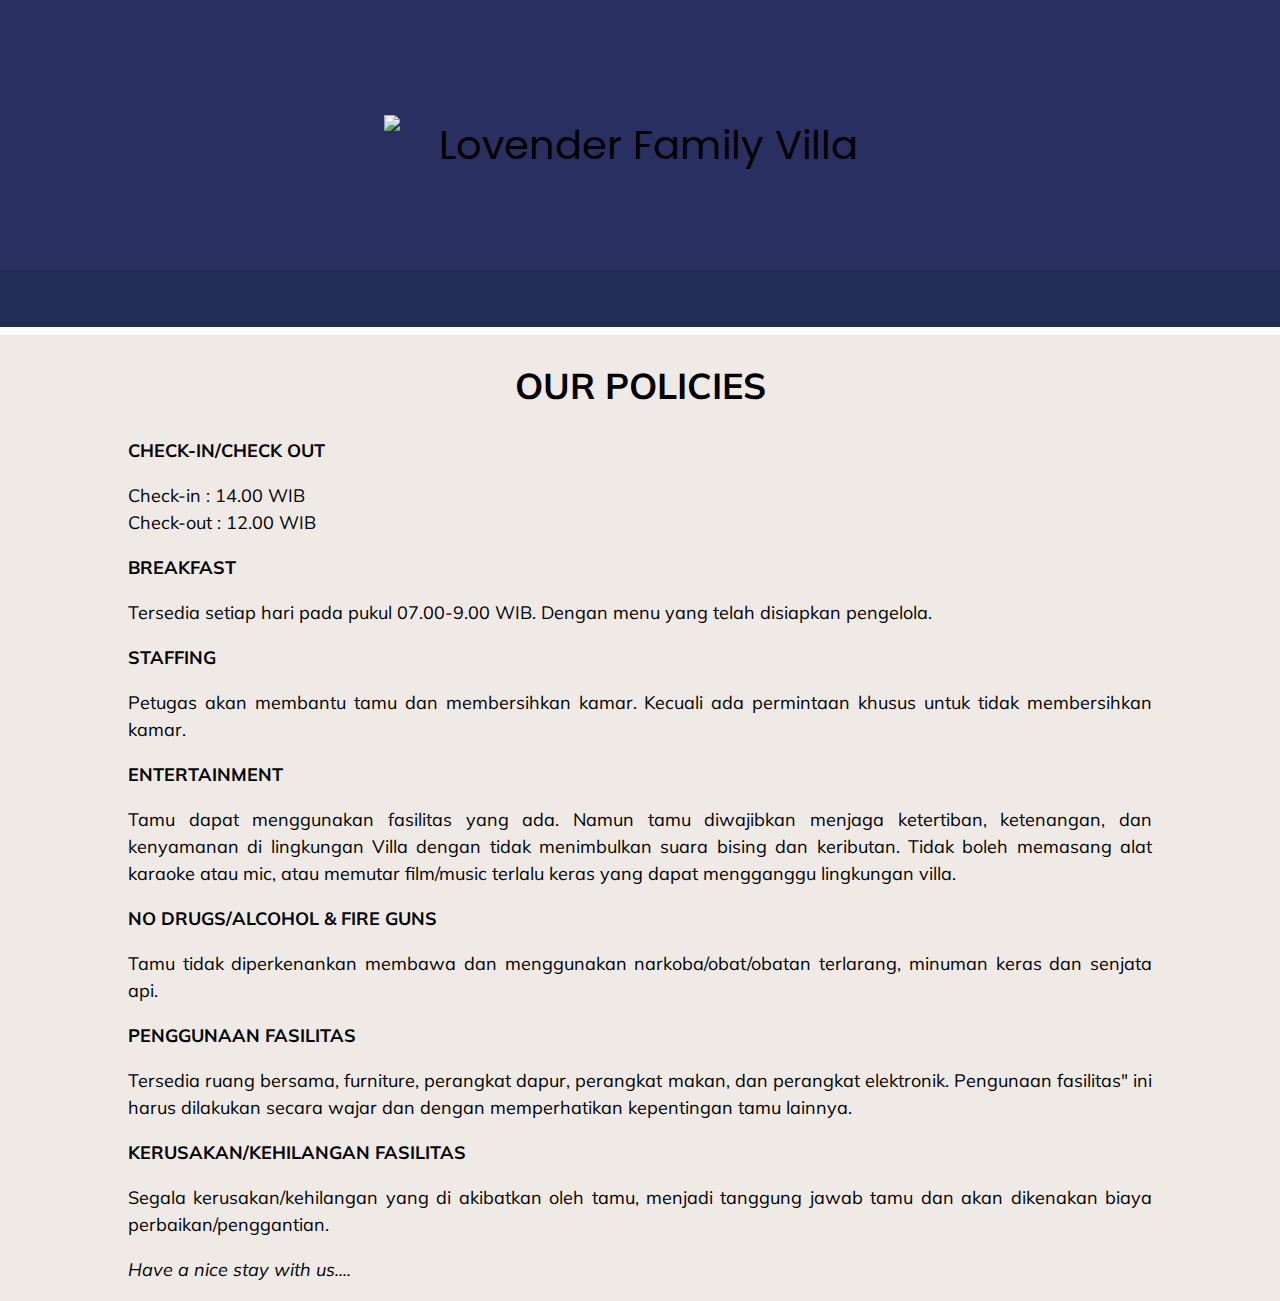
==== policies.html @ 02583460 "Update policies.html" ====
<!DOCTYPE html>
<html lang="en">
<head>
  <meta charset="UTF-8">
  <meta name="viewport" content="width=device-width, initial-scale=1.0">
  <link rel="stylesheet" href="style.css">
  <link rel="stylesheet" href="https://fonts.googleapis.com/css2?family=Poppins:wght@400;700&display=swap">
  <link rel="stylesheet" href="https://fonts.googleapis.com/css2?family=Mulish:wght@400;700&display=swap">
  <link rel="stylesheet" href="https://fonts.googleapis.com/css2?family=Material+Symbols+Outlined:opsz,wght,FILL,GRAD@20..48,100..700,0..1,-50..200" />
  <link rel="stylesheet" href="https://cdnjs.cloudflare.com/ajax/libs/fancybox/3.5.7/jquery.fancybox.min.css">
  <script src="https://code.jquery.com/jquery-3.6.4.min.js"></script>
  <script src="https://cdnjs.cloudflare.com/ajax/libs/fancybox/3.5.7/jquery.fancybox.min.js"></script>
  <title>LOVENDER POLICIES</title>
   <link rel="icon" type="image/x-icon" href="https://raw.githubusercontent.com/yuiyeyo/Lovender/main/lovender%20asset/favicon-32x32.png">
</head>
<body>

  <header style="position: relative; text-align: center;" id="home">
     <img src="https://raw.githubusercontent.com/yuiyeyo/Lovender/main/lovender%20asset/silhouette.png" style="opacity: 0.3; width: 100%; position: absolute; bottom:0; left: 50%; transform: translateX(-50%);">
      <img src="https://raw.githubusercontent.com/yuiyeyo/Lovender/main/lovender%20asset/Family%20Villa%20%26%20Self%20Photo%20logo%20transparant_putih.png" alt="Lovender Family Villa" style="width: 40%; position: absolute; top: 50%; left: 50%; transform: translate(-50%, -50%);">
  </header>
  <div class="burgermenu-button" onclick="toggleMenu()" id="burgerButton">
      <span class="material-symbols-outlined" style="color:#EFEAE6; transform: translate(0%, 25%);">menu</span>
    </div>

    <div class="burgermenu-overlay" id="menuOverlay">
      <div class="menu-item" onclick="navigateTo('index', 'home')">Home</div>
      <p></p>
      <div class="menu-item" onclick="navigateTo('index', 'facilities')">Facilities</div>
      <p></p>
      <div class="menu-item" onclick="navigateTo('index', 'rooms')">Rooms</div>
      <p></p>
      <div class="menu-item" onclick="navigateTo('index', 'review')">Reviews</div>
      <p></p>
      <div class="menu-item" onclick="navigateTo('index', 'rates')">Rates</div>
      <p></p>
      <div class="menu-item" onclick="navigateTo('policies')">Policies</div>
      <p></p>
      <div class="menu-item" onclick="navigateTo('index', 'contact')">Contact</div>

  </div>
  
  <nav id="sticky-menu">
    <p></p>
    <a href="index.html#home">HOME</a>
    <a href="index.html#facilities">FACILITIES</a>
    <a href="index.html#rooms">ROOMS</a>
    <a href="index.html#review">REVIEWS</a>
    <a href="index.html#rates">RATES</a>
    <a href="policies.html">POLICY</a>
    <a href="index.html#contact">CONTACT</a>
    <p></p>
  </nav>


  <nav class="additional-header" id="addhead"><p><br></p></nav>

  <div class="content-container">
    <div class="section-nine">
      <p></p>
      <h1 style="font-size 30px; font-weight: 700; text-align: center;">OUR POLICIES</h1>
      <p><strong>CHECK-IN/CHECK OUT</strong></P
      <p>Check-in : 14.00 WIB<br>Check-out : 12.00 WIB</p>

      <p><strong>BREAKFAST</strong></p>
      <p>Tersedia setiap hari pada pukul 07.00-9.00 WIB. Dengan menu yang telah disiapkan pengelola.</p>

      <p><strong>STAFFING</strong></p>
      <p>Petugas akan membantu tamu dan membersihkan kamar. Kecuali ada permintaan khusus untuk tidak membersihkan kamar.</p>

      <p><strong>ENTERTAINMENT</strong></P>
      <p>Tamu dapat menggunakan fasilitas yang ada. Namun tamu diwajibkan menjaga ketertiban, ketenangan, dan kenyamanan di lingkungan Villa dengan tidak menimbulkan suara bising dan keributan. Tidak boleh memasang alat karaoke atau mic, atau memutar film/music terlalu keras yang dapat mengganggu lingkungan villa.</p>

      <p><strong>NO DRUGS/ALCOHOL & FIRE GUNS</strong></p>
      <p>Tamu tidak diperkenankan membawa dan menggunakan narkoba/obat/obatan terlarang, minuman keras dan senjata api.</p>

      <p><strong>PENGGUNAAN FASILITAS</strong></p>
      <p>Tersedia ruang bersama, furniture, perangkat dapur, perangkat makan, dan perangkat elektronik. Pengunaan fasilitas" ini harus dilakukan secara wajar dan dengan memperhatikan kepentingan tamu lainnya.</p>

      <p><strong>KERUSAKAN/KEHILANGAN FASILITAS</strong></p>
      <p>Segala kerusakan/kehilangan yang di akibatkan oleh tamu, menjadi tanggung jawab tamu dan akan dikenakan biaya perbaikan/penggantian.</p>

      <p><em>Have a nice stay with us....</em><p>

      <p>Lovender Family Villa Bandung Management</p>
      </div>
  </div>

    <footer>
      <!-- Footer content goes here -->
    </footer>
    <script src="script.js"></script>
    <script async src="https://maps.googleapis.com/maps/api/js?key=AIzaSyB6mv23tBZp1jvcGF51ldilvm_eWgnUay4&callback=console.debug&libraries=maps,marker&v=beta">
    <script src="https://code.jquery.com/jquery-3.6.4.min.js"></script>
    <script src="https://cdnjs.cloudflare.com/ajax/libs/fancybox/3.5.7/jquery.fancybox.min.js"></script>
  <script>
      window.addEventListener("scroll", function () {
          var menu = document.getElementById("sticky-menu");
          var header = document.querySelector("header");

          // Add the "sticky" class when scrolling past the header
          if (window.scrollY > header.offsetHeight) {
              menu.classList.add("sticky");
          } else {
              menu.classList.remove("sticky");
          }
      });
  </script>
  </body>
</html>
---- style.css ----
body {
  margin: 0;
  padding: 0;
  font-family: 'Poppins', sans-serif;
}

header {
  /*background: url('https://raw.githubusercontent.com/yuiyeyo/Lovender/main/lovender%20asset/header.png') no-repeat center center fixed;*/
  background-size: contain;
  background-color: #2A2F62;
  overflow-x: hidden;
  width: 100%;
  height: 30vh;
  padding-bottom: 20px;
  text-align: center;
  color: #000;
  font-size: 40px;
  line-height: 1.5;
}

.burgermenu-button {
  display:none;
    position: fixed;
  text-align: center;
  width:10vw;
  height: 10vw;
    top: 10px;
    right: 10px;
    background-color: #2A2F62;
    color: #fff;
    cursor: pointer;
  z-index: 1000;
}
@media only screen and (max-width: 600px) {
     .burgermenu-button {
       display: block;
     }
 }

.burgermenu-overlay {
    display: none;
    position: fixed;
    top: 10vw;
    right: 10vw;
    background-color: #555;
    color: #fff;
    padding: 10px;
    box-shadow: 0 2px 5px rgba(0, 0, 0, 0.2);
  z-index: 999;
}

.burgermenu-item {
    padding: 8px;
    cursor: pointer;
}

.burgermenu-item:hover {
    background-color: #777;
}


nav {
    background-color: #232B57;
    color: #EFEAE6;
    text-align: center;
    position: absolute;
    top: 30vh; /* Set the height of your header */
    width: 100%;
    z-index: 1000;
}

@media only screen and (max-width: 600px) {
     nav {
       display: none;
     }
 }

#sticky-menu a {
    margin: 15px;
    text-decoration: none;
    color: #EFEAE6;
    cursor: pointer;
}


#sticky-menu a:hover {
    text-decoration: underline;
}

.sticky {
    position: fixed;
    top: 0;
    width: 100%;
}

.content-container {
  position: relative;
  overflow-y: auto; 
}

.section-one {
  overflow-x: hidden;
  position: relative;
  overflow-y: hidden; 
  padding: 0px;
  height: 30vh;
  font-family: 'Mulish', sans-serif;
  text-align: left;
  background-color: #EFEAE6;
  font-size: 18px;
  line-height: 1.5;
}

.topgallery-container {
    overflow: hidden;
    width: 100%;
}

.topgallery {
    display: flex;
  flex-direction: row;
    transition: transform 1s ease;
}
.topgallery img {
    width: auto; 
    height: auto;
  max-height: 200px;
  max-width: 100%;
}

.section-two {
  overflow-x: hidden;
  position: relative;
  overflow-y: hidden; 
  padding: 0px;
  height: 900px;
  font-family: 'Mulish', sans-serif;
  text-align: center;
  color: #000;
  background-color: #EFEAE6;
  font-size: 18px;
  line-height: 1.5;

}
.material-symbols-outlined {
  font-size: 75px;
  font-variation-settings:
    'FILL' 0,
    'wght' 400,
    'GRAD' 0,
    'opsz' 24;
  color: #000; /* Set the color you want */
}
span.size-40 {
  font-size: 60px;
  font-variation-settings: 'OPSZ' 60;
}

.fasilitas-container {
  position: absolute;
  text-align: center;
  font-size:18px;
  flex: 1;
  color:#000;
  padding-right: 20px;
}


.additional-icons img{
  height: 60px;
  width:auto;
  background-size: cover;
  background-repeat: no-repeat;
  position: absolute;
  transform: translateX(-50%);
  top: 530px;
}

.section-three {
  overflow-x: hidden;
  position: relative;
  overflow-y: hidden; 
  padding-top: 10%;
  padding-left: 10%;
  padding-right:10%
  width: 100%;
  min-width: 100%;
  min-height: 900px;
  max-width: 900px;
  height: 900px;
  font-family: 'Mulish', sans-serif;
  text-align: center;
  color: #000;
  background-color: #EFEAE6;
  font-size: 18px;
  line-height: 1.5;
}

@media only screen and (max-width: 768px) {
     .section-three {
       padding:0px;
       min-height:400px;
     }
 }




.living-room img {
    width: 33%; 
    height: auto;
    opacity: 1;
    transition: opacity 1s ease-in-out;
}


.living-room-text{
  width:33%;
  height: auto;
  position: absolute; 
  left: 50%;
  top: 85%;
  color: #EEE5E9;
  z-index: 10;
  font-size: 20px; 
  letter-spacing: 1.5px; 
  font-weight: 700; 
  transform: translateX(-151%);
 }

@media only screen and (max-width: 768px) {
     .living-room-text {
       max-width: 30vw;
         left: 33%;
       transform: translateX(-100%);
         font-size: 10px;
       text-shadow: 1px 1px 1px rgba(0, 0, 0, 0.8);
     }
}
      



  .living-room a {
      display: block;
      top: 0;
      left: 0;
      /*transform: translateY(20px);*/
      opacity: 1;
      transition: transform 1s ease-in-out, opacity 1s ease-in-out;
  }

  .living-room a.active img {
      /*transform: translateY(0);*/
      opacity: 1;
  }


.dining-room img {
  width: 33%; 
  height: auto;
  opacity: 1;
  transition: opacity 1s ease-in-out;
}

.dining-room-text{
width:33%;
height: auto;
position: absolute;
left: 50%;
color: #EEE5E9;
top: 85%;
z-index: 10;font-size: 20px; letter-spacing: 1.5px; 
font-weight: 700; 
transform: translateX(-50%);
}

@media only screen and (max-width: 768px) {
     .dining-room-text {
       max-width: 30vw;
         left: 50%;
       transform: translateX(-50%);
         font-size: 10px;
       text-shadow: 1px 1px 1px rgba(0, 0, 0, 0.8);
     }
 }



.dining-room a {
    display: block;
    top: 0;
    left: 0;
    /*transform: translateY(20px);*/
    opacity: 1;
    transition: transform 1s ease-in-out, opacity 1s ease-in-out;
}

.dining-room a.active img {
    /*transform: translateY(0);*/
    opacity: 1;
}





.gazebo img {
  width: 34%; 
  overflow-y: hidden;
  height: auto;
  opacity: 1;
  transition: opacity 1s ease-in-out;
}

.gazebo-text{
width:33%;
height: auto;
  position: absolute; left: 50%; top: 85%; z-index: 10;font-size: 20px; letter-spacing: 1.5px; font-weight: 700; transform: translateX(50%); color:#EEE5E9
}
@media only screen and (max-width: 768px) {
     .gazebo-text {
       max-width: 30vw;
         left: 53%;
       transform: translateX(50%);
         font-size: 10px;
       text-shadow: 1px 1px 1px rgba(0, 0, 0, 0.8);
     }
 }

.gazebo a {
    display: block;
    top: 0;
    left: 0;
    /*transform: translateY(20px);*/
    opacity: 1;
    transition: transform 1s ease-in-out, opacity 1s ease-in-out;
}

.gazebo a.active img {
    /*transform: translateY(0);*/
    opacity: 1;
}

  .famroom img {
    width: 100%; 
    height: auto;
    opacity: 1;
    transition: opacity 1s ease-in-out;
  }

  .famroom-text{
  width:100%;
  height: auto;
    position: absolute; left: 50%; top: 85%; color: #EEE5E9; z-index: 10;font-size: 20px; letter-spacing: 1.5px; font-weight: 700; transform: translateX(-50%); 
  }

@media only screen and (max-width: 768px) {
     .famroom-text {
       max-width: 100vw;
         left: 50%;
       transform: translateX(-50%);
         font-size: 10px;
       text-shadow: 1px 1px 1px rgba(0, 0, 0, 0.8);
     }
 }


  .famroom a {
      display: block;
      top: 0;
      left: 0;
      /*transform: translateY(20px);*/
      opacity: 1;
      transition: transform 1s ease-in-out, opacity 1s ease-in-out;
  }

  .famroom a.active img {
      /*transform: translateY(0);*/
      opacity: 1;
  }

.bedroom img {
  width: 66%; 
  height: auto;
  opacity: 1;
  transition: opacity 1s ease-in-out;
  }

.bedroom-text{
width: 66%;
height: auto;
  position: absolute; left: 50%; top: 80%; color: #EEE5E9; z-index: 10;font-size: 20px; letter-spacing: 1.5px; font-weight: 700; transform: translateX(-75%); 
}
@media only screen and (max-width: 600px) {
     .bedroom-text {
       max-width: 100vw;
         left: 50%;
       transform: translateX(-75%);
       top: 85%;
         font-size: 10px;
       text-shadow: 1px 1px 1px rgba(0, 0, 0, 0.8);
     }
 }

.bedroom a {
    display: block;
    top: 0;
    left: 0;
    /*transform: translateY(20px);*/
    opacity: 1;
    transition: transform 1s ease-in-out, opacity 1s ease-in-out;
}

.bedroom a.active img {
    /*transform: translateY(0);*/
    opacity: 1;
}




.bathroom img {
  width: 34%; 
  height: auto;
  opacity: 1;
  transition: opacity 1s ease-in-out;
}

.bathroom-text{
  width:33%;
  height: auto;
  position: absolute; left: 50%; top: 80%; color: #EEE5E9; z-index: 10;font-size: 20px; letter-spacing: 1.5px; font-weight: 700; transform: translateX(50%);
}

@media only screen and (max-width: 600px) {
     .bathroom-text {
       max-width: 100vw;
       top: 85%;
         left: 50%;
       transform: translateX(50%);
         font-size: 10px;
       text-shadow: 1px 1px 1px rgba(0, 0, 0, 0.8);
     }
 }

.bathroom a {
    display: block;
    top: 0;
    left: 0;
    /*transform: translateY(20px);*/
    opacity: 1;
    transition: transform 1s ease-in-out, opacity 1s ease-in-out;
}

.bathroom a.active img {
    /*transform: translateY(0);*/
    opacity: 1;
}

.slideshow-container {
  position: relative;
  overflow-y: hidden; 
  overflow-x: hidden;
  padding: 0;
  width: 80%;
  height: 250px;
  font-family: 'Mulish', sans-serif;
  text-align: center;
  color: #EEE5E9;
  background-color: #000;
  font-size: 18px;
  line-height: 1.5;
}


.section-four {
  overflow-x: hidden;
  position: relative;
  overflow-y: hidden;
  height: auto;
  padding-left: 10%;
  padding-right:10%;
  padding-bottom: 5%;
  font-family: 'Mulish', sans-serif;
  text-align: justify;
  color: #000;
  background-color: #EFEAE6;
  font-size: 18px;
  line-height: 1.5;
  min-height: 10px;
}

.section-five {
  overflow-x: hidden;
  position: relative;
  overflow-y: hidden;
  padding-left: 10%;
  padding-right: 10%;
  padding-bottom: 5%;
  height: 450px;
  font-family: 'Mulish', sans-serif;
  text-align: center;
  color: #000;
  background-color: #EFEAE6;
  font-size: 18px;
  line-height: 1.5;
}

.section-six {
  overflow-x: hidden;
  position: relative;
  overflow-y: hidden;
  padding-left: 10%;
  padding-right:10%;
  height:600px;
  font-family: 'Mulish', sans-serif;
  text-align: center;
  color: #000;
  background-color: #EFEAE6;
  font-size: 18px;
  line-height: 1.5;
}

.section-seven {
  overflow-x: hidden;
  position: relative;
  overflow-y: hidden;
  padding-left: 10%;
  padding-right:10%;
  height: 450px;
  font-family: 'Mulish', sans-serif;
  text-align: center;
  color: #000;
  background-color: #EFEAE6;
  font-size: 18px;
  line-height: 1.5;
}
.section-eight {
  overflow-x: hidden;
  position: relative;
  overflow-y: hidden;
  padding-left: 10%;
  padding-right:10%;
  height: 450px;
  font-family: 'Mulish', sans-serif;
  text-align: center;
  color: #000;
  background-color: #EFEAE6;
  font-size: 18px;
  line-height: 1.5;
}
.section-nine {
  overflow-x: hidden;
  top: 5vh;
  position: relative;
  overflow-y: hidden;
  padding-left: 10%;
  padding-right:10%;
  height: auto;
  font-family: 'Mulish', sans-serif;
  text-align: justify;
  color: #000;
  background-color: #EFEAE6;
  font-size: 18px;
  line-height: 1.5;
}

gmp-map {
  height: 100%;
}

.review {
    text-align: center;
}

.review-container {
    display: flex;
    justify-content: space-between;
    align-items: center;
    margin: 20px 0;
}

.review img {
    max-width: 500px;
    display: none;
  position: absolute; 
  width: 60vw; 
  left: 50%; 
  top: 30%; 
  transform: translateX(-50%);
}

@media only screen and (max-width: 768px) {
     .review img {
       top: 15%;
       width: 100%;
     }
}

.prev-btn{
  margin-right: 10px;
    font-size: 24px;
    cursor: pointer;
  position:absolute; left: 15%; top: 55%; transform: translateX(-50%);
}

.next-btn 
{
    font-size: 24px;
    cursor: pointer;
  position:absolute; left: 85%; top: 55%; transform: translateX(-50%);
}






@media only screen and (max-width: 768px) {
 
  header {
    height: 10vh; 
    font-size: 24px;
  }
  nav {
      top: 11vh; 
      font-size: 10px;
  }

  span.size-40 {
    font-size: 50px;
    font-variation-settings: 'OPSZ' 50;
  }
  


  .additional-icons img{
    height: 50px;
    width:auto;
    background-size: cover;
    background-repeat: no-repeat;
    position: absolute;
    transform: translateX(-50%);
    top: 530px;
  }

  .section-three,
  .section-four{
    height: auto;
    font-size:16px;

  }

  .section-six{
    height:450px;
  }

  .slideshow-container {
    width:100%;
    min-height: 30vw;
    max-height: 30vw;
  }

  .living-room-text,
  .famroom-text,
  .dining-room-text,
  .gazebo-text,
  .bedroom-text,
  .bathroom-text {
    font-size: 8px; 
  }

  .section-nine
  {
    top:0vh;
  }

  .prev-btn{
    left: 5%;
     top: 35%;
    font-size: 10px;
   } 
  
  .next-btn {
    left: 95%;
     top: 35%;
    font-size: 10px;
   }

}
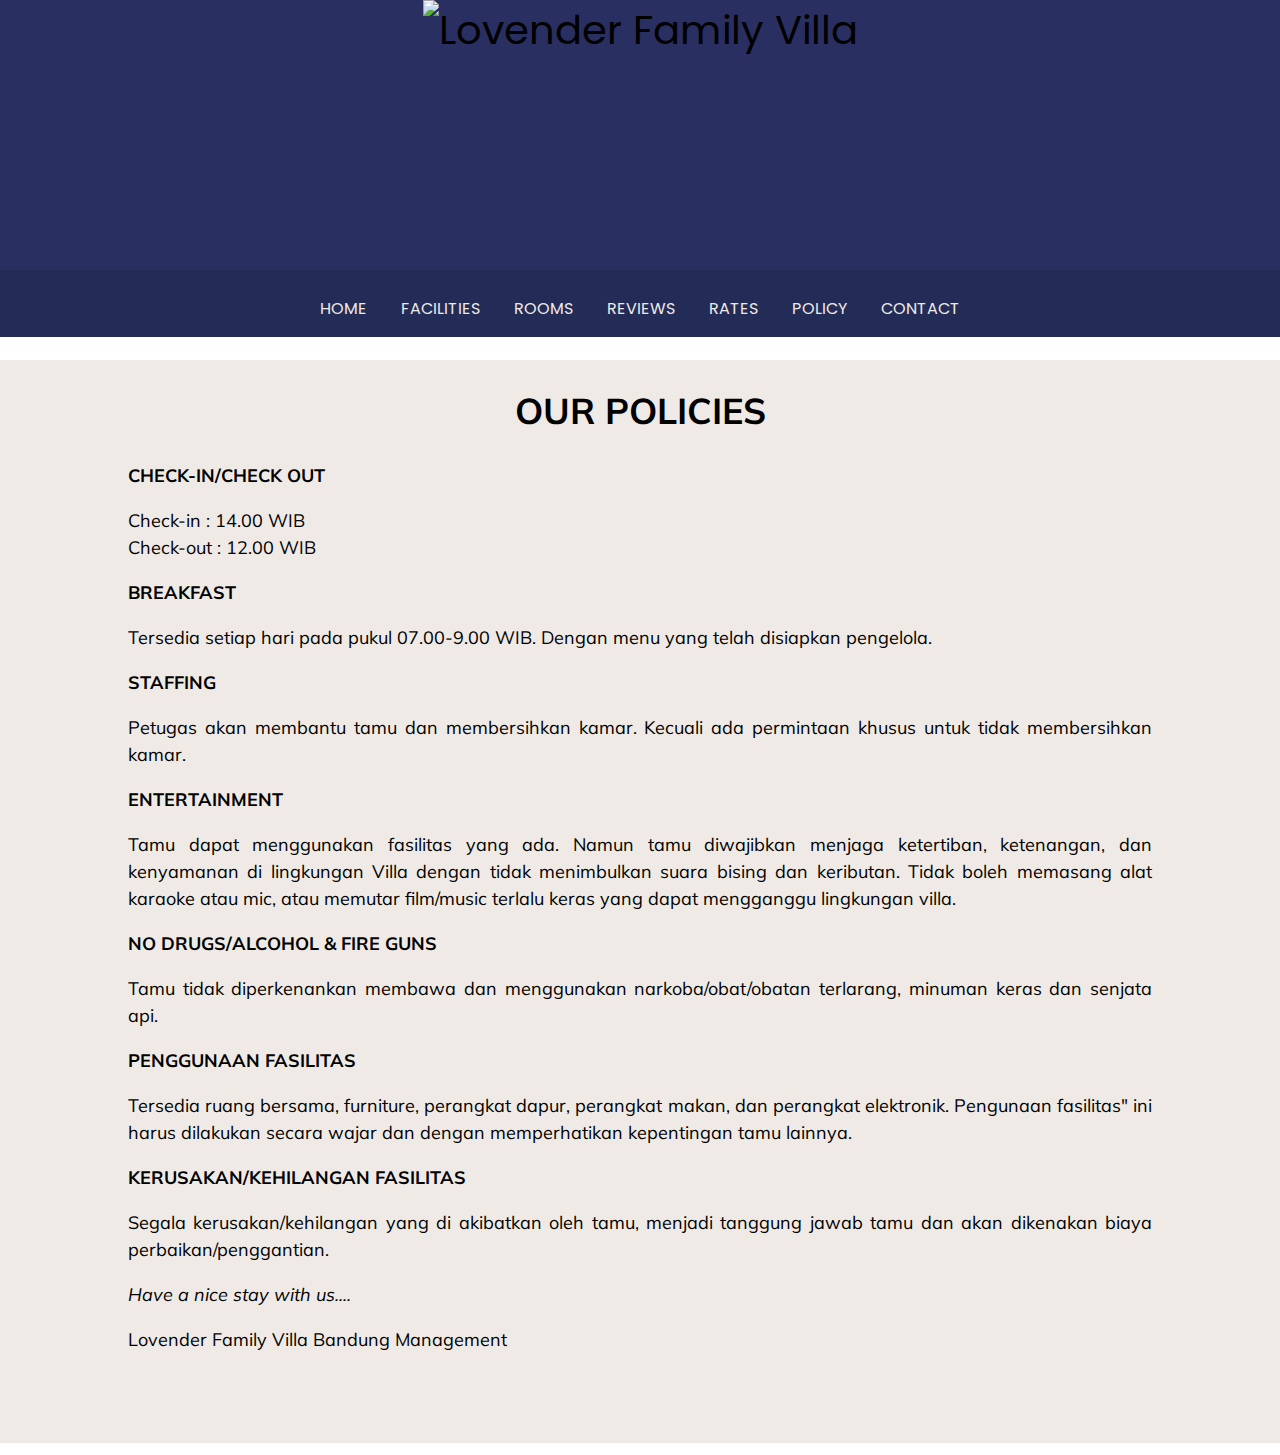
==== commit d48a653f: "Update policies.html" ====
--- a/policies.html
+++ b/policies.html
@@ -16,15 +16,15 @@
 <body>
 
   <header style="position: relative; text-align: center;" id="home">
-     <img src="https://raw.githubusercontent.com/yuiyeyo/Lovender/main/lovender%20asset/silhouette.png" style="opacity: 0.3; width: 100%; position: absolute; bottom:0; left: 50%; transform: translateX(-50%);">
-      <img src="https://raw.githubusercontent.com/yuiyeyo/Lovender/main/lovender%20asset/Family%20Villa%20%26%20Self%20Photo%20logo%20transparant_putih.png" alt="Lovender Family Villa" style="width: 40%; position: absolute; top: 50%; left: 50%; transform: translate(-50%, -50%);">
+     <img src="https://lh3.googleusercontent.com/fife/[base64]w2000-h1354" style="opacity: 0.3; width: 100%; position: absolute; bottom:0; left: 50%; transform: translateX(-50%);">
+      <img src="https://lh3.googleusercontent.com/fife/[base64]w2000-h1266" alt="Lovender Family Villa" class="logo-image">
   </header>
   <div class="burgermenu-button" onclick="toggleMenu()" id="burgerButton">
       <span class="material-symbols-outlined" style="color:#EFEAE6; transform: translate(0%, 25%);">menu</span>
     </div>
 
     <div class="burgermenu-overlay" id="menuOverlay">
-      <div class="menu-item" onclick="navigateTo('index', 'home')">Home</div>
+      <div class="menu-item" onclick="navigateTo('index')">Home</div>
       <p></p>
       <div class="menu-item" onclick="navigateTo('index', 'facilities')">Facilities</div>
       <p></p>
@@ -55,11 +55,11 @@
 
   <nav class="additional-header" id="addhead"><p><br></p></nav>
 
-  <div class="content-container">
+  <div class="policies-container">" 
     <div class="section-nine">
       <p></p>
       <h1 style="font-size 30px; font-weight: 700; text-align: center;">OUR POLICIES</h1>
-      <p><strong>CHECK-IN/CHECK OUT</strong></P
+      <p><strong>CHECK-IN/CHECK OUT</strong></p>
       <p>Check-in : 14.00 WIB<br>Check-out : 12.00 WIB</p>
 
       <p><strong>BREAKFAST</strong></p>
@@ -83,14 +83,12 @@
       <p><em>Have a nice stay with us....</em><p>
 
       <p>Lovender Family Villa Bandung Management</p>
-      </div>
-  </div>
-
-    <footer>
-      <!-- Footer content goes here -->
-    </footer>
+      <p><br></p>
+      <br>
+    </div>
+    </div>
     <script src="script.js"></script>
-    <script async src="https://maps.googleapis.com/maps/api/js?key=AIzaSyB6mv23tBZp1jvcGF51ldilvm_eWgnUay4&callback=console.debug&libraries=maps,marker&v=beta">
+    <script async src="https://maps.googleapis.com/maps/api/js?key=AIzaSyB6mv23tBZp1jvcGF51ldilvm_eWgnUay4&callback=console.debug&libraries=maps,marker&v=beta"></script>
     <script src="https://code.jquery.com/jquery-3.6.4.min.js"></script>
     <script src="https://cdnjs.cloudflare.com/ajax/libs/fancybox/3.5.7/jquery.fancybox.min.js"></script>
   <script>
@@ -106,5 +104,10 @@
           }
       });
   </script>
+
+  <footer>
+    <p>&copy; Copyright lovenderbandung.com 2012-2024</p>
+  </footer>
   </body>
+  
 </html>--- a/style.css
+++ b/style.css
@@ -1,6 +1,7 @@
 body {
   margin: 0;
   padding: 0;
+  overflow-x: hidden;
   font-family: 'Poppins', sans-serif;
 }
 
@@ -16,6 +17,7 @@
   color: #000;
   font-size: 40px;
   line-height: 1.5;
+  z-index: 900
 }
 
 .burgermenu-button {
@@ -26,50 +28,84 @@
   height: 10vw;
     top: 10px;
     right: 10px;
-    background-color: #2A2F62;
     color: #fff;
     cursor: pointer;
   z-index: 1000;
-}
-@media only screen and (max-width: 600px) {
+  transition: transform 0.5s
+}
+@media only screen and (max-width: 768px) {
      .burgermenu-button {
        display: block;
      }
  }
+
+
+.burgermenu-button.active {
+    transform: rotate(90deg); /* Rotate the button when active */
+}
+
+
+.additional-header {
+  display:none;
+  overflow-x: hidden;
+    background-color: #232B57;
+    color: white;
+    padding: 10px;
+    position: fixed;
+    width: 100%;
+    top: 0vh;
+    z-index: 800;
+}
+
+@media only screen and (max-width: 768px) {
+  .additional-header
+  {
+    display: block;
+  }
+}
+
 
 .burgermenu-overlay {
     display: none;
     position: fixed;
-    top: 10vw;
-    right: 10vw;
-    background-color: #555;
-    color: #fff;
+    top: 0vw;
+    width: 100vw;
+  background-color: #2A2F62;
+    color: #EFEAE6;
     padding: 10px;
+    padding-top: 30px;
     box-shadow: 0 2px 5px rgba(0, 0, 0, 0.2);
   z-index: 999;
+  transition: opacity 0.3s ease-in-out;
 }
 
 .burgermenu-item {
-    padding: 8px;
+    padding:30px;
     cursor: pointer;
 }
 
+.burgermenu-fadeIn {
+  opacity: 1;
+}
+
 .burgermenu-item:hover {
-    background-color: #777;
+    background-color: #232B57;
 }
 
 
 nav {
     background-color: #232B57;
+  overflow-x:hidden;
     color: #EFEAE6;
     text-align: center;
     position: absolute;
     top: 30vh; /* Set the height of your header */
+    padding-top: 10px;
     width: 100%;
     z-index: 1000;
 }
 
-@media only screen and (max-width: 600px) {
+@media only screen and (max-width: 768px) {
      nav {
        display: none;
      }
@@ -513,7 +549,7 @@
   overflow-y: hidden;
   padding-left: 10%;
   padding-right:10%;
-  height:600px;
+  height:900px;
   font-family: 'Mulish', sans-serif;
   text-align: center;
   color: #000;
@@ -570,51 +606,20 @@
   height: 100%;
 }
 
-.review {
-    text-align: center;
-}
-
-.review-container {
-    display: flex;
-    justify-content: space-between;
-    align-items: center;
-    margin: 20px 0;
-}
-
-.review img {
-    max-width: 500px;
-    display: none;
-  position: absolute; 
-  width: 60vw; 
-  left: 50%; 
-  top: 30%; 
+
+.reviews-container {
+  max-width: 50%;
+  height:250px;
+  position: absolute;
+  left: 50%;
+  top: 10%;
   transform: translateX(-50%);
 }
 
-@media only screen and (max-width: 768px) {
-     .review img {
-       top: 15%;
-       width: 100%;
-     }
-}
-
-.prev-btn{
-  margin-right: 10px;
-    font-size: 24px;
-    cursor: pointer;
-  position:absolute; left: 15%; top: 55%; transform: translateX(-50%);
-}
-
-.next-btn 
+.sil-widget-star-rating sil-widget
 {
-    font-size: 24px;
-    cursor: pointer;
-  position:absolute; left: 85%; top: 55%; transform: translateX(-50%);
-}
-
-
-
-
+  font-size: 18px;
+}
 
 
 @media only screen and (max-width: 768px) {
@@ -623,6 +628,9 @@
     height: 10vh; 
     font-size: 24px;
   }
+
+  
+  
   nav {
       top: 11vh; 
       font-size: 10px;
@@ -653,7 +661,7 @@
   }
 
   .section-six{
-    height:450px;
+    height:900px;
   }
 
   .slideshow-container {
@@ -676,16 +684,5 @@
     top:0vh;
   }
 
-  .prev-btn{
-    left: 5%;
-     top: 35%;
-    font-size: 10px;
-   } 
-  
-  .next-btn {
-    left: 95%;
-     top: 35%;
-    font-size: 10px;
-   }
 
 }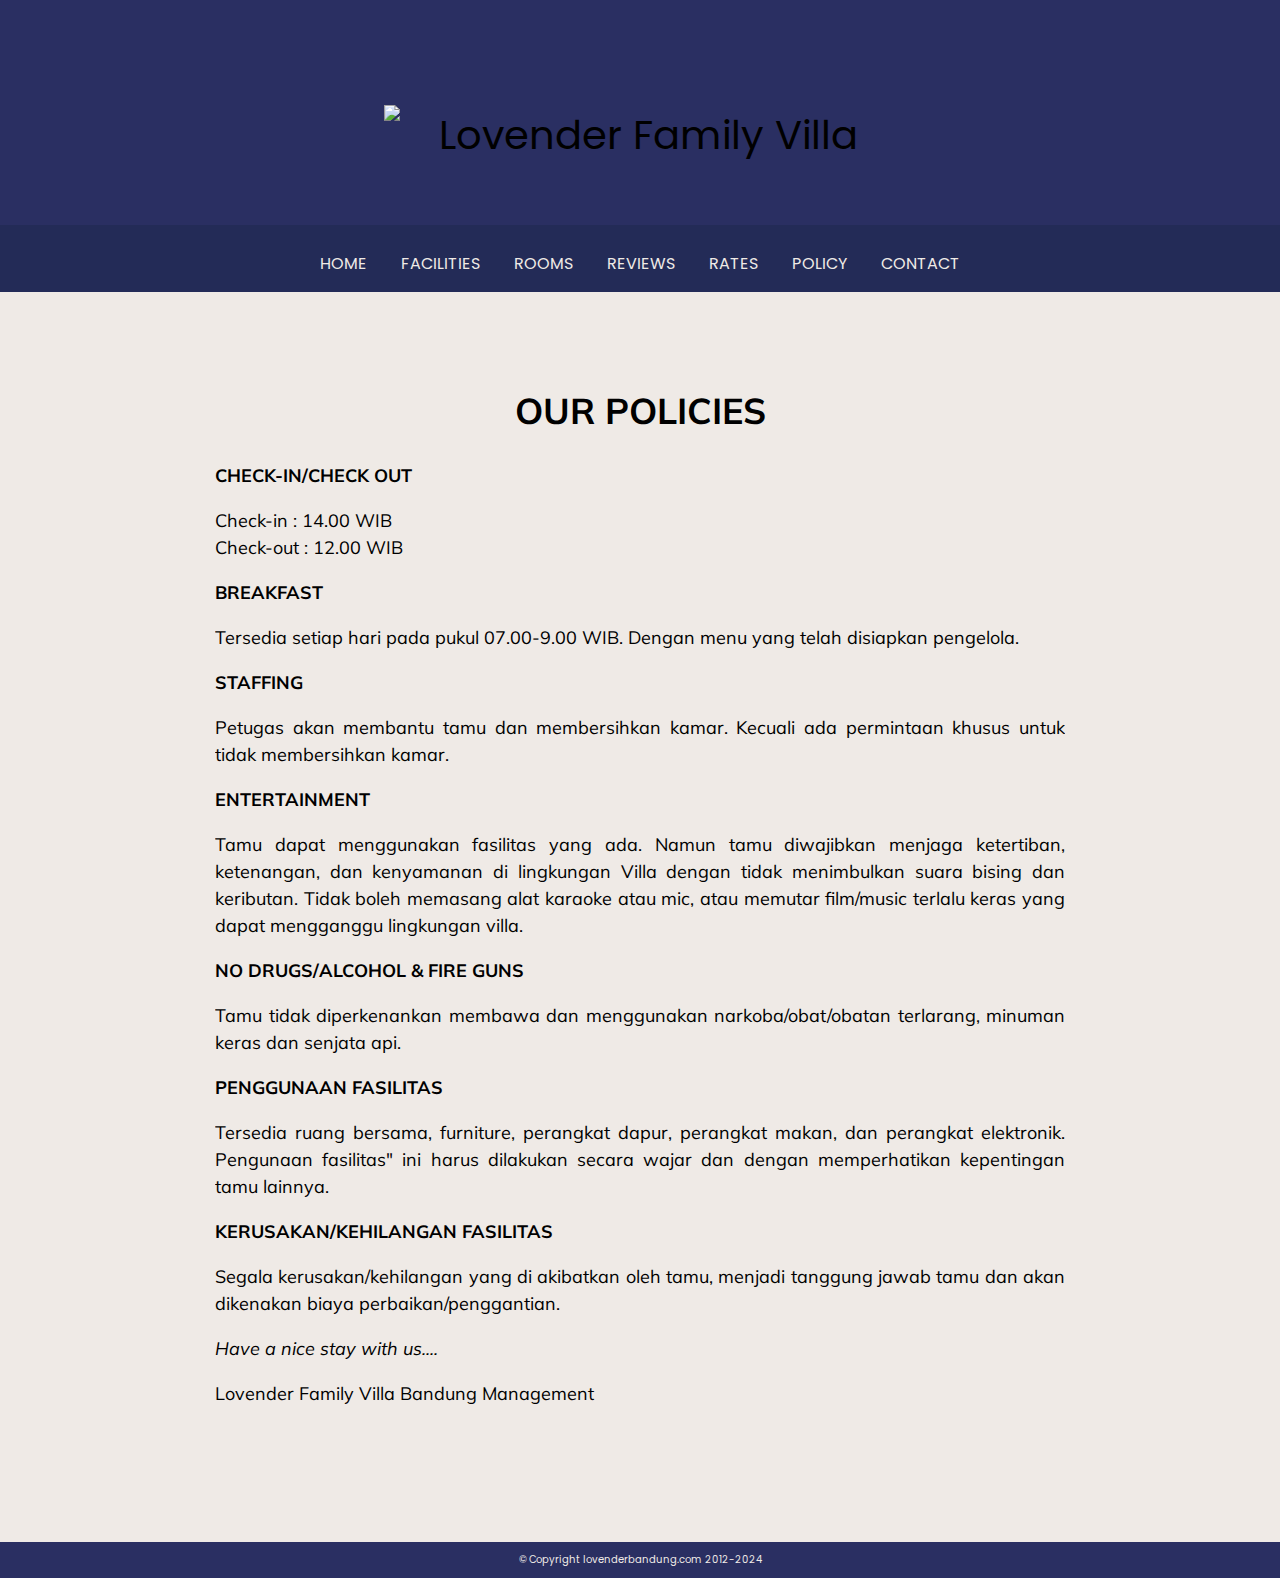
==== commit de362784: "Update policies.html" ====
--- a/policies.html
+++ b/policies.html
@@ -55,7 +55,7 @@
 
   <nav class="additional-header" id="addhead"><p><br></p></nav>
 
-  <div class="policies-container">" 
+  <div class="policies-container">
     <div class="section-nine">
       <p></p>
       <h1 style="font-size 30px; font-weight: 700; text-align: center;">OUR POLICIES</h1>
--- a/style.css
+++ b/style.css
@@ -1,15 +1,24 @@
 body {
   margin: 0;
   padding: 0;
-  overflow-x: hidden;
+  max-width:2880px;
+  width:100%;
+  overflow-x: hidden;
+
+  background-color: #EFEAE6;
+
   font-family: 'Poppins', sans-serif;
 }
 
+* {
+  box-sizing: border-box;
+}
+
+
 header {
-  /*background: url('https://raw.githubusercontent.com/yuiyeyo/Lovender/main/lovender%20asset/header.png') no-repeat center center fixed;*/
-  background-size: contain;
   background-color: #2A2F62;
   overflow-x: hidden;
+  overflow-y: hidden;
   width: 100%;
   height: 30vh;
   padding-bottom: 20px;
@@ -26,9 +35,9 @@
   text-align: center;
   width:10vw;
   height: 10vw;
-    top: 10px;
-    right: 10px;
-    color: #fff;
+    top: 0.7vh;
+    right: 2vh;
+    color: #EFEAE6;
     cursor: pointer;
   z-index: 1000;
   transition: transform 0.5s
@@ -41,6 +50,7 @@
 
 
 .burgermenu-button.active {
+  transform-origin: 50% 50%;
     transform: rotate(90deg); /* Rotate the button when active */
 }
 
@@ -99,7 +109,7 @@
     color: #EFEAE6;
     text-align: center;
     position: absolute;
-    top: 30vh; /* Set the height of your header */
+    top: 25vh; /* Set the height of your header */
     padding-top: 10px;
     width: 100%;
     z-index: 1000;
@@ -159,23 +169,47 @@
 }
 .topgallery img {
     width: auto; 
-    height: auto;
+    height: 30vh;
   max-height: 200px;
   max-width: 100%;
 }
 
+.logo-image
+{
+  width: 40vw; position: absolute; top: 50%; left: 50%; transform: translate(-50%, -50%);
+}
+
+@media only screen and (max-width: 768px)
+{
+  .topgallery img
+  {
+    height: 20vh;
+  }
+  .logo-image
+  {
+    width: 70%;
+  }
+}
+
 .section-two {
   overflow-x: hidden;
   position: relative;
   overflow-y: hidden; 
-  padding: 0px;
-  height: 900px;
+  width:100%;
+  padding-top: 1.5vh;
+  padding-bottom: 10vh;
+  min-height:700px;
+  height: auto;
   font-family: 'Mulish', sans-serif;
   text-align: center;
   color: #000;
   background-color: #EFEAE6;
   font-size: 18px;
   line-height: 1.5;
+  max-width:1100px;
+  left:50%;
+  transform: translateX(-50%);
+  
 
 }
 .material-symbols-outlined {
@@ -216,30 +250,35 @@
   overflow-x: hidden;
   position: relative;
   overflow-y: hidden; 
-  padding-top: 10%;
-  padding-left: 10%;
-  padding-right:10%
-  width: 100%;
+  padding-left:4%;
+  padding-right:4%;
+  padding-top: 5vh;
+  padding-bottom: 5vh;
+  width: 100vw;
   min-width: 100%;
-  min-height: 900px;
-  max-width: 900px;
-  height: 900px;
+  min-height: 300px ;
+  height: auto;
+  max-height: 1200px;
   font-family: 'Mulish', sans-serif;
   text-align: center;
   color: #000;
   background-color: #EFEAE6;
   font-size: 18px;
   line-height: 1.5;
+  max-width:1100px;
+  left:50%;
+  transform: translateX(-50%);
+
 }
 
 @media only screen and (max-width: 768px) {
      .section-three {
        padding:0px;
        min-height:400px;
-     }
- }
-
-
+       padding-bottom:16px;
+       padding-top: 20px;
+     }
+ }
 
 
 .living-room img {
@@ -269,7 +308,7 @@
        max-width: 30vw;
          left: 33%;
        transform: translateX(-100%);
-         font-size: 10px;
+         font-size: 12px;
        text-shadow: 1px 1px 1px rgba(0, 0, 0, 0.8);
      }
 }
@@ -316,7 +355,7 @@
        max-width: 30vw;
          left: 50%;
        transform: translateX(-50%);
-         font-size: 10px;
+         font-size: 12px;
        text-shadow: 1px 1px 1px rgba(0, 0, 0, 0.8);
      }
  }
@@ -359,7 +398,7 @@
        max-width: 30vw;
          left: 53%;
        transform: translateX(50%);
-         font-size: 10px;
+         font-size: 12px;
        text-shadow: 1px 1px 1px rgba(0, 0, 0, 0.8);
      }
  }
@@ -396,7 +435,7 @@
        max-width: 100vw;
          left: 50%;
        transform: translateX(-50%);
-         font-size: 10px;
+         font-size: 12px;
        text-shadow: 1px 1px 1px rgba(0, 0, 0, 0.8);
      }
  }
@@ -428,13 +467,13 @@
 height: auto;
   position: absolute; left: 50%; top: 80%; color: #EEE5E9; z-index: 10;font-size: 20px; letter-spacing: 1.5px; font-weight: 700; transform: translateX(-75%); 
 }
-@media only screen and (max-width: 600px) {
+@media only screen and (max-width: 768px) {
      .bedroom-text {
        max-width: 100vw;
          left: 50%;
        transform: translateX(-75%);
        top: 85%;
-         font-size: 10px;
+         font-size: 12px;
        text-shadow: 1px 1px 1px rgba(0, 0, 0, 0.8);
      }
  }
@@ -469,13 +508,13 @@
   position: absolute; left: 50%; top: 80%; color: #EEE5E9; z-index: 10;font-size: 20px; letter-spacing: 1.5px; font-weight: 700; transform: translateX(50%);
 }
 
-@media only screen and (max-width: 600px) {
+@media only screen and (max-width: 768px) {
      .bathroom-text {
        max-width: 100vw;
        top: 85%;
          left: 50%;
        transform: translateX(50%);
-         font-size: 10px;
+         font-size: 12px;
        text-shadow: 1px 1px 1px rgba(0, 0, 0, 0.8);
      }
  }
@@ -498,13 +537,16 @@
   position: relative;
   overflow-y: hidden; 
   overflow-x: hidden;
-  padding: 0;
   width: 80%;
-  height: 250px;
+  max-width:850px;
+  height: 30%;
+  min-height:250px;
   font-family: 'Mulish', sans-serif;
   text-align: center;
   color: #EEE5E9;
   background-color: #000;
+  left: 50%;
+  transform: translateX(-50%);
   font-size: 18px;
   line-height: 1.5;
 }
@@ -515,25 +557,37 @@
   position: relative;
   overflow-y: hidden;
   height: auto;
-  padding-left: 10%;
-  padding-right:10%;
-  padding-bottom: 5%;
+  padding-top: 5vh;
+  padding-bottom: 5vh;
   font-family: 'Mulish', sans-serif;
   text-align: justify;
   color: #000;
   background-color: #EFEAE6;
   font-size: 18px;
   line-height: 1.5;
-  min-height: 10px;
-}
+  min-height: 500px;
+  width: 75%;
+  max-width: 850px;
+  left:50%;
+  transform: translateX(-50%);
+
+}
+
+/*.ttgkami-container
+{
+  position: absolute;
+  text-align: justify;
+  min-width: 700px;
+  left: 50%;
+  transform: translateX(-50%);
+}*/
 
 .section-five {
   overflow-x: hidden;
   position: relative;
   overflow-y: hidden;
-  padding-left: 10%;
-  padding-right: 10%;
-  padding-bottom: 5%;
+  padding-top: 5vh;
+  padding-bottom: 5vh;
   height: 450px;
   font-family: 'Mulish', sans-serif;
   text-align: center;
@@ -541,58 +595,101 @@
   background-color: #EFEAE6;
   font-size: 18px;
   line-height: 1.5;
+  width: 75%;
+  max-width: 850px;
+  left:50%;
+  transform: translateX(-50%);
+
 }
 
 .section-six {
+  overflow-x: hidden;
+  position: relative;
+  overflow-y: hidden;
+  height:900px;
+  font-family: 'Mulish', sans-serif;
+  text-align: center;
+  color: #000;
+  background-color: #EFEAE6;
+  font-size: 18px;
+  line-height: 1.5;
+  max-width:1100px;
+  left:50%;
+  transform: translateX(-50%);
+  padding-top: 5vh;
+  padding-bottom: 5vh;
+}
+
+.section-seven {
   overflow-x: hidden;
   position: relative;
   overflow-y: hidden;
   padding-left: 10%;
   padding-right:10%;
-  height:900px;
+  padding-top: 5vh;
+  padding-bottom: 5vh;
+  height: 400px;
   font-family: 'Mulish', sans-serif;
   text-align: center;
   color: #000;
   background-color: #EFEAE6;
   font-size: 18px;
   line-height: 1.5;
-}
-
-.section-seven {
+  max-width:1100px;
+  left:50%;
+  transform: translateX(-50%);
+}
+@media only screen and (max-width: 768px) {
+    .section-seven{
+      height:fit-content;
+      min-height: 400px;
+    }
+}
+
+
+
+.policies-container{
+  background-color: #EFEAE6;
+}
+
+.contacts-container{
+  background-color: #2A2F62;
+}
+
+.section-eight {
   overflow-x: hidden;
   position: relative;
   overflow-y: hidden;
   padding-left: 10%;
   padding-right:10%;
-  height: 450px;
-  font-family: 'Mulish', sans-serif;
-  text-align: center;
-  color: #000;
-  background-color: #EFEAE6;
-  font-size: 18px;
-  line-height: 1.5;
-}
-.section-eight {
-  overflow-x: hidden;
+  padding-top: 5vh;
+  padding-bottom: 5vh;
+  min-height: 300px;
+  height: auto;
+  font-family: 'Mulish', sans-serif;
+  text-align: center;
+  color: #EFEAE6;
+  background-color: #2A2F62;
+  font-size: 18px;
+  line-height: 1.5;
+  max-width:1100px;
+  left:50%;
+  transform: translateX(-50%);
+
+}
+
+@media only screen and (max-width: 768px) {
+     .section-seven {
+       padding-top: 10px;
+     }
+ }
+.section-nine {
+  overflow-x: hidden;
+  top: 5vh;
   position: relative;
   overflow-y: hidden;
-  padding-left: 10%;
-  padding-right:10%;
-  height: 450px;
-  font-family: 'Mulish', sans-serif;
-  text-align: center;
-  color: #000;
-  background-color: #EFEAE6;
-  font-size: 18px;
-  line-height: 1.5;
-}
-.section-nine {
-  overflow-x: hidden;
-  top: 5vh;
-  position: relative;
-  overflow-y: hidden;
-  padding-left: 10%;
-  padding-right:10%;
+  max-height: 1700px;
+  margin-bottom:10vh;
   height: auto;
   font-family: 'Mulish', sans-serif;
   text-align: justify;
@@ -600,6 +697,12 @@
   background-color: #EFEAE6;
   font-size: 18px;
   line-height: 1.5;
+  width: 75vw;
+  padding-top: 5vh;
+  max-width: 850px;
+  left:50%;
+  transform: translateX(-50%);
+
 }
 
 gmp-map {
@@ -616,23 +719,49 @@
   transform: translateX(-50%);
 }
 
-.sil-widget-star-rating sil-widget
-{
-  font-size: 18px;
-}
-
+
+
+.widget{
+  
+  overflow-y: auto; max-height: 800px;
+  display: flex;
+  justify-content: center;
+  align-items: center;
+  width: 75%;
+  max-width: 850px;
+
+}
+@media only screen and (max-width: 768px) {
+  .widget{
+    width:100%;
+  }
+}
+
+footer{
+  position: relative;
+  font-size: 10px;  background-color: #2A2F62; color: #EFEAE6;
+  bottom:0%;
+  display: flex;
+  align-content: center;
+  justify-content: center;
+  text-align: center;
+  left: 50%;
+  transform: translateX(-50%);
+}
 
 @media only screen and (max-width: 768px) {
  
   header {
-    height: 10vh; 
+    height: 30vh; 
     font-size: 24px;
   }
 
-  
+  .section-one{
+    height: 20vh;
+  }
   
   nav {
-      top: 11vh; 
+      top: 12vh; 
       font-size: 10px;
   }
 
@@ -660,9 +789,6 @@
 
   }
 
-  .section-six{
-    height:900px;
-  }
 
   .slideshow-container {
     width:100%;
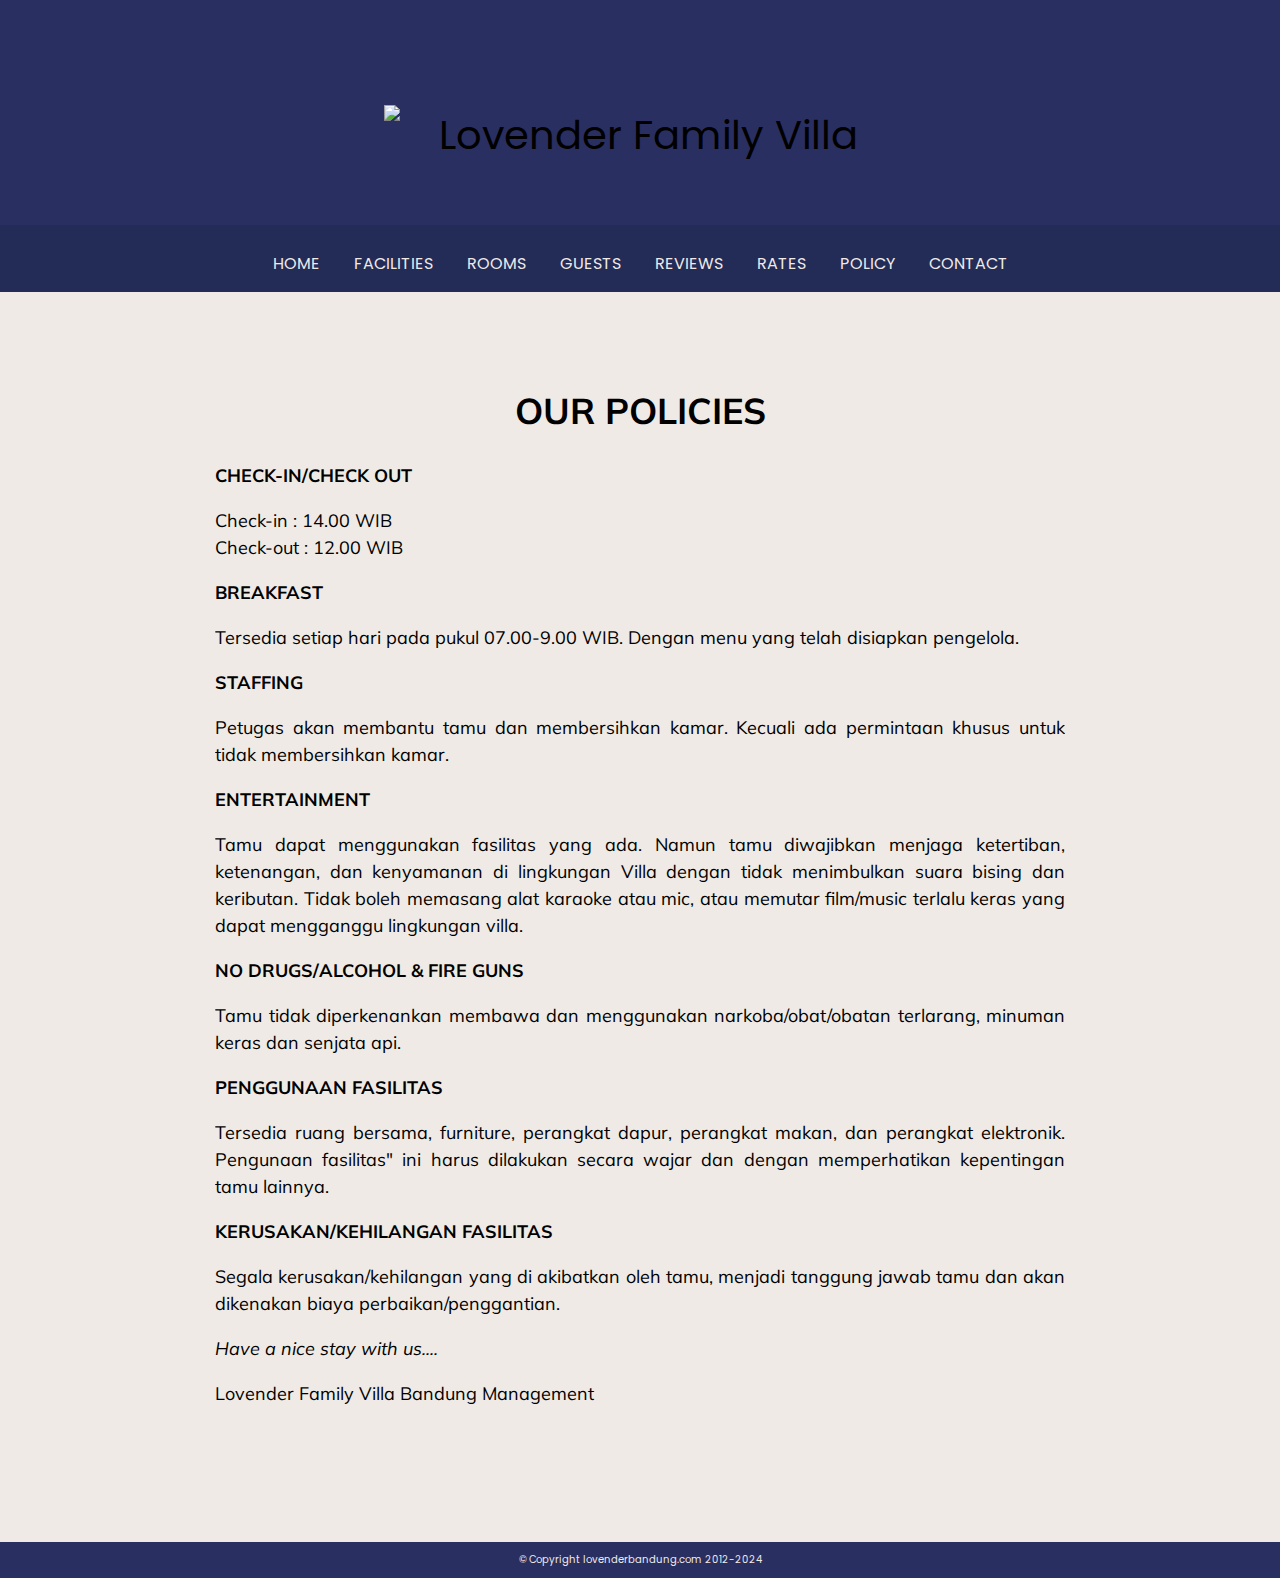
==== commit 380ec69c: "Update policies.html" ====
--- a/policies.html
+++ b/policies.html
@@ -24,31 +24,34 @@
     </div>
 
     <div class="burgermenu-overlay" id="menuOverlay">
-      <div class="menu-item" onclick="navigateTo('index')">Home</div>
+      <a class="menu-item" href="index.html">Home</a>
       <p></p>
-      <div class="menu-item" onclick="navigateTo('index', 'facilities')">Facilities</div>
+      <div class="menu-item" onclick="goTo('lovenderbandung.com')">Facilities</div>
       <p></p>
-      <div class="menu-item" onclick="navigateTo('index', 'rooms')">Rooms</div>
+      <div class="menu-item" onclick="goTo('lovenderbandung.com')">Rooms</div>
       <p></p>
-      <div class="menu-item" onclick="navigateTo('index', 'review')">Reviews</div>
+      <div class="menu-item" onclick="goTo('lovenderbandung.com')">Guests</div>
       <p></p>
-      <div class="menu-item" onclick="navigateTo('index', 'rates')">Rates</div>
+      <div class="menu-item" onclick="goTo('lovenderbandung.com')">Reviews</div>
+      <p></p>
+      <div class="menu-item" onclick="goTo('lovenderbandung.com')">Rates</div>
       <p></p>
       <div class="menu-item" onclick="navigateTo('policies')">Policies</div>
       <p></p>
-      <div class="menu-item" onclick="navigateTo('index', 'contact')">Contact</div>
+      <div class="menu-item" onclick="goTo('lovenderbandung.com')">Contact</div>
 
   </div>
   
   <nav id="sticky-menu">
     <p></p>
-    <a href="index.html#home">HOME</a>
-    <a href="index.html#facilities">FACILITIES</a>
-    <a href="index.html#rooms">ROOMS</a>
-    <a href="index.html#review">REVIEWS</a>
-    <a href="index.html#rates">RATES</a>
+    <a href="lovenderbandung.com">HOME</a>
+    <a href="lovenderbandung.com">FACILITIES</a>
+    <a href="lovenderbandung.com">ROOMS</a>
+    <a href="lovenderbandung.com">GUESTS</a>
+    <a href="lovenderbandung.com">REVIEWS</a>
+    <a href="lovenderbandung.com">RATES</a>
     <a href="policies.html">POLICY</a>
-    <a href="index.html#contact">CONTACT</a>
+    <a href="lovenderbandung.com">CONTACT</a>
     <p></p>
   </nav>
 
--- a/style.css
+++ b/style.css
@@ -731,6 +731,24 @@
   max-width: 850px;
 
 }
+
+a:link {
+  color: #EFEAE6; 
+  background-color: transparent; 
+  text-decoration: none;
+}
+
+a:visited {
+  color: #EFEAE6;
+  background-color: transparent;
+  text-decoration: none;
+}
+
+.cntcs {
+    unicode-bidi: bidi-override;
+    direction: ltr;
+}
+
 @media only screen and (max-width: 768px) {
   .widget{
     width:100%;
